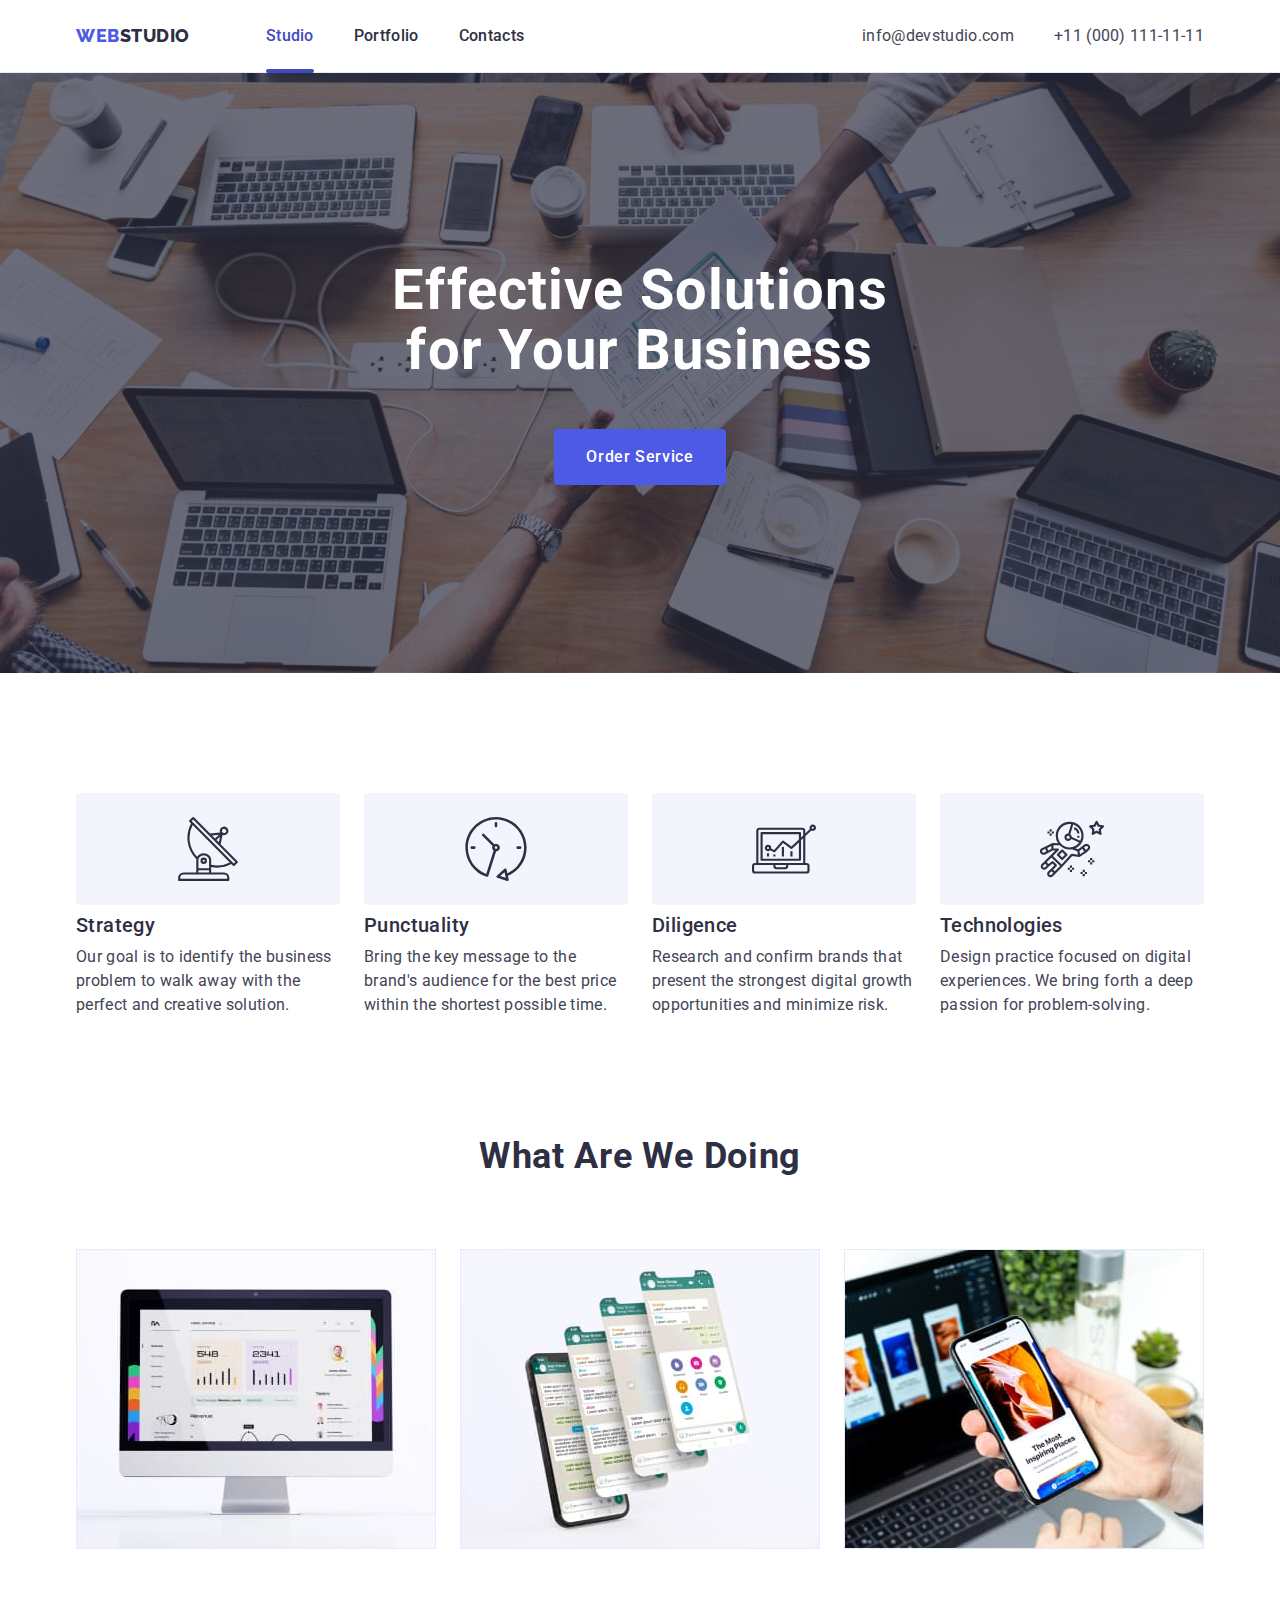
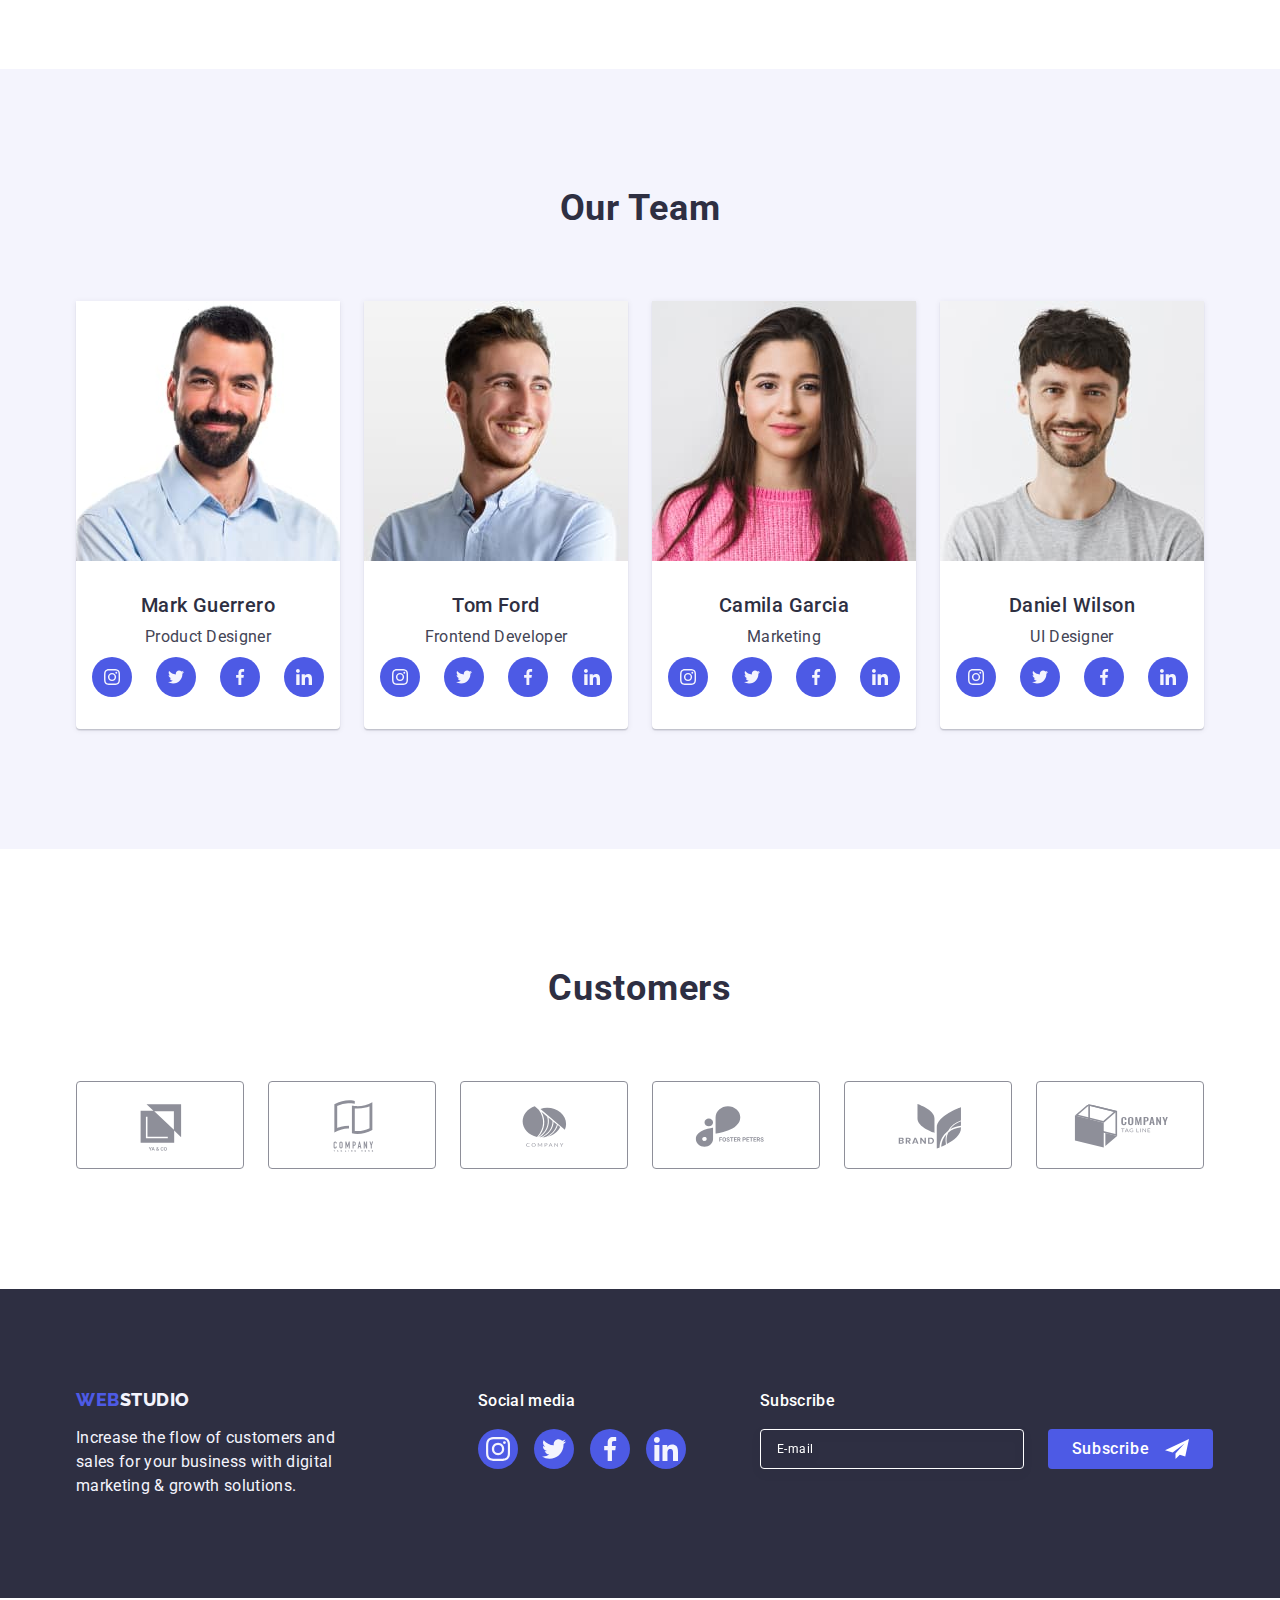
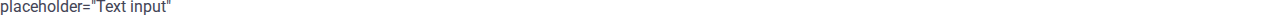
==== index.html @ 08d93569 "fix" ====
<!DOCTYPE html>
<html lang="en">
  <head>
    <meta charset="UTF-8" />
    <meta name="viewport" content="width=device-width, initial-scale=1.0" />
    <link rel="preconnect" href="https://fonts.googleapis.com" />
    <link rel="preconnect" href="https://fonts.gstatic.com" crossorigin />
    <link
      href="https://fonts.googleapis.com/css2?family=Raleway:wght@800&family=Roboto:wght@400;500;700;900&display=swap"
      rel="stylesheet"
    />
    <link rel="stylesheet" href="./css/modern-normalize.min.css" />
    <link rel="stylesheet" href="./css/styles.css" />
    <title>WebStudio</title>
  </head>

  <body>
    <header class="header">
      <div class="container header-container">
        <nav class="nav-container">
          <a href="./index.html" class="logo link">
            Web<span class="logo-text">Studio</span>
          </a>

          <ul class="nav-list list">
            <li class="nav-item">
              <a href="./index.html" class="nav-item-active link"> Studio </a>
            </li>

            <li class="nav-item">
              <a href="./portfolio.html" class="link"> Portfolio </a>
            </li>

            <li class="nav-item">
              <a href="" class="link"> Contacts </a>
            </li>
          </ul>
        </nav>

        <address class="address-container">
          <ul class="address-list list">
            <li class="address-item">
              <a href="mailto:info@devstudio.com" class="address-item-link">
                info@devstudio.com
              </a>
            </li>

            <li class="address-item">
              <a href="tel:+110001111111" class="address-item-link">
                +11 (000) 111-11-11
              </a>
            </li>
          </ul>
        </address>
      </div>
    </header>

    <main>
      <!-- Hero section -->
      <section class="section-title">
        <div class="container">
          <h1 class="title">Effective Solutions for Your Business</h1>

          <button type="button" class="order-button" data-modal-open>
            Order Service
          </button>
        </div>
      </section>

      <section class="section-features">
        <div class="container">
          <h2 class="visually-hidden features-title title-section">Feature</h2>

          <ul class="features-list list">
            <li class="features-item feature">
              <div class="icon-wrapper">
                <svg class="feature-icon" width="64" height="64">
                  <use href="./images/icons.svg#icon-antenna"></use>
                </svg>
              </div>

              <h3 class="feature-title">Strategy</h3>
              <p class="feature-text">
                Our goal is to identify the business problem to walk away with
                the perfect and creative solution.
              </p>
            </li>
            <li class="features-item feature">
              <div class="icon-wrapper">
                <svg class="feature-icon" width="64" height="64">
                  <use href="./images/icons.svg#icon-clock"></use>
                </svg>
              </div>

              <h3 class="feature-title">Punctuality</h3>
              <p class="feature-text">
                Bring the key message to the brand's audience for the best price
                within the shortest possible time.
              </p>
            </li>
            <li class="features-item feature">
              <div class="icon-wrapper">
                <svg class="feature-icon" width="64" height="64">
                  <use href="./images/icons.svg#icon-diagram"></use>
                </svg>
              </div>

              <h3 class="feature-title">Diligence</h3>
              <p class="feature-text">
                Research and confirm brands that present the strongest digital
                growth opportunities and minimize risk.
              </p>
            </li>
            <li class="features-item feature">
              <div class="icon-wrapper">
                <svg class="feature-icon" width="64" height="64">
                  <use href="./images/icons.svg#icon-astronaut"></use>
                </svg>
              </div>

              <h3 class="feature-title">Technologies</h3>
              <p class="feature-text">
                Design practice focused on digital experiences. We bring forth a
                deep passion for problem-solving.
              </p>
            </li>
          </ul>
        </div>
      </section>

      <section class="section-services">
        <div class="container">
          <h2 class="services-title title-section">What are we doing</h2>

          <ul class="services-list list">
            <li class="services-img">
              <img
                class="image"
                src="./images/ourWorks/laptop.jpg"
                alt="Monitor with an account"
                width="360"
                height="300"
              />
            </li>
            <li class="services-img">
              <img
                class="image"
                src="./images/ourWorks/phone.jpg"
                alt="Mobile phone with multiple screens"
                width="360"
                height="300"
              />
            </li>
            <li class="services-img">
              <img
                class="image"
                src="./images/ourWorks/laptop-phone.jpg"
                alt="Mobile phone on the background of the laptop"
                width="360"
                height="300"
              />
            </li>
          </ul>
        </div>
      </section>

      <section class="section-team">
        <div class="container">
          <h2 class="team-title title-section">Our Team</h2>

          <ul class="team-list list">
            <li class="team-item member">
              <img
                class="image"
                src="./images/ourTeams/markguerrero.jpg"
                alt="Photo of a person"
                width="264"
                height="260"
              />
              <div class="member-info">
                <h3 class="member-name">Mark Guerrero</h3>
                <p class="member-position">Product Designer</p>

                <ul class="social-icons-list list">
                  <li class="social-icons-item">
                    <a
                      class="social-icon-link icon-wrapper icon-link link"
                      href="#"
                    >
                      <svg class="social-icon" width="16" height="16">
                        <use href="./images/icons.svg#icon-instagram"></use>
                      </svg>
                    </a>
                  </li>
                  <li class="social-icons-item">
                    <a
                      class="social-icon-link icon-wrapper icon-link link"
                      href="#"
                    >
                      <svg class="social-icon" width="16" height="16">
                        <use href="./images/icons.svg#icon-twitter"></use>
                      </svg>
                    </a>
                  </li>
                  <li class="social-icons-item">
                    <a
                      class="social-icon-link icon-wrapper icon-link link"
                      href="#"
                    >
                      <svg class="social-icon" width="16" height="16">
                        <use href="./images/icons.svg#icon-facebook"></use>
                      </svg>
                    </a>
                  </li>
                  <li class="social-icons-item">
                    <a
                      class="social-icon-link icon-wrapper icon-link link"
                      href="#"
                    >
                      <svg class="social-icon" width="16" height="16">
                        <use href="./images/icons.svg#icon-linkedin"></use>
                      </svg>
                    </a>
                  </li>
                </ul>
              </div>
            </li>

            <li class="team-item member">
              <img
                class="image"
                src="./images/ourTeams/tomford.jpg"
                alt="Photo of a person"
                width="264"
                height="260"
              />
              <div class="member-info">
                <h3 class="member-name">Tom Ford</h3>
                <p class="member-position">Frontend Developer</p>

                <ul class="social-icons-list list">
                  <li class="social-icons-item">
                    <a
                      class="social-icon-link icon-wrapper icon-link link"
                      href="#"
                    >
                      <svg class="social-icon" width="16" height="16">
                        <use href="./images/icons.svg#icon-instagram"></use>
                      </svg>
                    </a>
                  </li>
                  <li class="social-icons-item">
                    <a
                      class="social-icon-link icon-wrapper icon-link link"
                      href="#"
                    >
                      <svg class="social-icon" width="16" height="16">
                        <use href="./images/icons.svg#icon-twitter"></use>
                      </svg>
                    </a>
                  </li>
                  <li class="social-icons-item">
                    <a
                      class="social-icon-link icon-wrapper icon-link link"
                      href="#"
                    >
                      <svg class="social-icon" width="16" height="16">
                        <use href="./images/icons.svg#icon-facebook"></use>
                      </svg>
                    </a>
                  </li>
                  <li class="social-icons-item">
                    <a
                      class="social-icon-link icon-wrapper icon-link link"
                      href="#"
                    >
                      <svg class="social-icon" width="16" height="16">
                        <use href="./images/icons.svg#icon-linkedin"></use>
                      </svg>
                    </a>
                  </li>
                </ul>
              </div>
            </li>

            <li class="team-item member">
              <img
                class="image"
                src="./images/ourTeams/camilagarcia.jpg"
                alt="Photo of a person"
                width="264"
                height="260"
              />
              <div class="member-info">
                <h3 class="member-name">Camila Garcia</h3>
                <p class="member-position">Marketing</p>

                <ul class="social-icons-list list">
                  <li class="social-icons-item">
                    <a
                      class="social-icon-link icon-wrapper icon-link link"
                      href="#"
                    >
                      <svg class="social-icon" width="16" height="16">
                        <use href="./images/icons.svg#icon-instagram"></use>
                      </svg>
                    </a>
                  </li>
                  <li class="social-icons-item">
                    <a
                      class="social-icon-link icon-wrapper icon-link link"
                      href="#"
                    >
                      <svg class="social-icon" width="16" height="16">
                        <use href="./images/icons.svg#icon-twitter"></use>
                      </svg>
                    </a>
                  </li>
                  <li class="social-icons-item">
                    <a
                      class="social-icon-link icon-wrapper icon-link link"
                      href="#"
                    >
                      <svg class="social-icon" width="16" height="16">
                        <use href="./images/icons.svg#icon-facebook"></use>
                      </svg>
                    </a>
                  </li>
                  <li class="social-icons-item">
                    <a
                      class="social-icon-link icon-wrapper icon-link link"
                      href="#"
                    >
                      <svg class="social-icon" width="16" height="16">
                        <use href="./images/icons.svg#icon-linkedin"></use>
                      </svg>
                    </a>
                  </li>
                </ul>
              </div>
            </li>

            <li class="team-item member">
              <img
                class="image"
                src="./images/ourTeams/danielwilson.jpg"
                alt="Photo of a person"
                width="264"
                height="260"
              />
              <div class="member-info">
                <h3 class="member-name">Daniel Wilson</h3>
                <p class="member-position">UI Designer</p>

                <ul class="social-icons-list list">
                  <li class="social-icons-item">
                    <a
                      class="social-icon-link icon-wrapper icon-link link"
                      href="#"
                    >
                      <svg class="social-icon" width="16" height="16">
                        <use href="./images/icons.svg#icon-instagram"></use>
                      </svg>
                    </a>
                  </li>
                  <li class="social-icons-item">
                    <a
                      class="social-icon-link icon-wrapper icon-link link"
                      href="#"
                    >
                      <svg class="social-icon" width="16" height="16">
                        <use href="./images/icons.svg#icon-twitter"></use>
                      </svg>
                    </a>
                  </li>
                  <li class="social-icons-item">
                    <a
                      class="social-icon-link icon-wrapper icon-link link"
                      href="#"
                    >
                      <svg class="social-icon" width="16" height="16">
                        <use href="./images/icons.svg#icon-facebook"></use>
                      </svg>
                    </a>
                  </li>
                  <li class="social-icons-item">
                    <a
                      class="social-icon-link icon-wrapper icon-link link"
                      href="#"
                    >
                      <svg class="social-icon" width="16" height="16">
                        <use href="./images/icons.svg#icon-linkedin"></use>
                      </svg>
                    </a>
                  </li>
                </ul>
              </div>
            </li>
          </ul>
        </div>
      </section>

      <section class="section-customers">
        <div class="container">
          <h2 class="customers-title title-section">Customers</h2>

          <ul class="customers-icons-list list">
            <li class="customers-icons-item customer">
              <a class="customer-icon-link icon-wrapper" href="">
                <svg class="customer-icon" width="104" height="56">
                  <use href="./images/icons.svg#icon-client-1"></use>
                </svg>
              </a>
            </li>
            <li class="customers-icons-item customer">
              <a class="customer-icon-link icon-wrapper" href="">
                <svg class="customer-icon" width="104" height="56">
                  <use href="./images/icons.svg#icon-client-2"></use>
                </svg>
              </a>
            </li>
            <li class="customers-icons-item customer">
              <a class="customer-icon-link icon-wrapper" href="">
                <svg class="customer-icon" width="104" height="56">
                  <use href="./images/icons.svg#icon-client-3"></use>
                </svg>
              </a>
            </li>
            <li class="customers-icons-item customer">
              <a class="customer-icon-link icon-wrapper" href="">
                <svg class="customer-icon" width="104" height="56">
                  <use href="./images/icons.svg#icon-client-4"></use>
                </svg>
              </a>
            </li>
            <li class="customers-icons-item customer">
              <a class="customer-icon-link icon-wrapper" href="">
                <svg class="customer-icon" width="104" height="56">
                  <use href="./images/icons.svg#icon-client-5"></use>
                </svg>
              </a>
            </li>
            <li class="customers-icons-item customer">
              <a class="customer-icon-link icon-wrapper" href="">
                <svg class="customer-icon" width="104" height="56">
                  <use href="./images/icons.svg#icon-client-6"></use>
                </svg>
              </a>
            </li>
          </ul>
        </div>
      </section>
    </main>

    <footer class="footer">
      <div class="footer-wrapper container">
        <div class="footer-info">
          <a href="./index.html" class="logo link">
            Web<span class="logo-text">Studio</span>
          </a>

          <p class="footer-text">
            Increase the flow of customers and sales for your business with
            digital marketing & growth solutions.
          </p>
        </div>

        <div class="footer-social-links">
          <p class="footer-social-links-title">Social media</p>

          <ul class="footer-social-links-list list">
            <li class="footer-icons-item">
              <a href="" class="footer-icon-link icon-wrapper icon-link link">
                <svg class="social-icon" width="24" height="24">
                  <use href="./images/icons.svg#icon-instagram"></use>
                </svg>
              </a>
            </li>

            <li class="footer-icons-item">
              <a href="" class="footer-icon-link icon-wrapper icon-link link">
                <svg class="social-icon" width="24" height="24">
                  <use href="./images/icons.svg#icon-twitter"></use>
                </svg>
              </a>
            </li>

            <li class="footer-icons-item">
              <a href="" class="footer-icon-link icon-wrapper icon-link link">
                <svg class="social-icon" width="24" height="24">
                  <use href="./images/icons.svg#icon-facebook"></use>
                </svg>
              </a>
            </li>

            <li class="footer-icons-item">
              <a href="" class="footer-icon-link icon-wrapper icon-link link">
                <svg class="social-icon" width="24" height="24">
                  <use href="./images/icons.svg#icon-linkedin"></use>
                </svg>
              </a>
            </li>
          </ul>
        </div>

        <div class="footer-form">
          <p class="footer-form-title">Subscribe</p>

          <form class="footer-form-container">
            <label for="footer-form-email" class="footer-form-label">
              <input
                id="footer-form-email"
                type="email"
                name="email"
                placeholder="E-mail"
                class="footer-form-input"
              />
            </label>

            <button type="submit" class="footer-form-btn">
              Subscribe
              <svg class="footer-form-icon" width="24" height="24">
                <use href="./images/icons.svg#icon-subscribe"></use>
              </svg>
            </button>
          </form>
        </div>
      </div>
    </footer>

    <!-- Modal window -->

    <div class="backdrop is-hidden" data-modal>
      <div class="modal">
        <button
          class="modal-btn"
          type="button"
          aria-label="Close modal window button"
          data-modal-close
        >
          <svg class="modal-icon" width="8" height="8">
            <use href="./images/icons.svg#icon-close"></use>
          </svg>
        </button>

        <p class="form-text">Leave your contacts and we will call you back</p>

        <form class="modal-form">
          <div class="modal-form-wrap">
            <label for="user-name" class="modal-form-label">
              Name
              <div class="modal-form-container">
                <input
                  id="user-name"
                  type="text"
                  name="user-name"
                  class="modal-form-input"
                />
                <svg class="modal-form-icon" width="18" height="24">
                  <use href="./images/icons.svg#icon-name"></use>
                </svg>
              </div>
            </label>
          </div>

          <div class="modal-form-wrap">
            <label for="user-phone" class="modal-form-label">
              Phone
              <div class="modal-form-container">
                <input
                  id="user-phone"
                  type="text"
                  name="user-phone"
                  class="modal-form-input"
                />
                <svg class="modal-form-icon" width="18" height="24">
                  <use href="./images/icons.svg#icon-phone"></use>
                </svg>
              </div>
            </label>
          </div>

          <div class="modal-form-wrap">
            <label for="user-email" class="modal-form-label">
              Email
              <div class="modal-form-container">
                <input
                  id="user-email"
                  type="text"
                  name="user-email"
                  class="modal-form-input"
                />
                <svg class="modal-form-icon" width="18" height="24">
                  <use href="./images/icons.svg#icon-email"></use>
                </svg>
              </div>
            </label>
          </div>

          <div class="modal-form-wrap">
            <label for="user-comment" class="modal-form-label">
              Comment
              <div class="modal-form-container">
                <textarea
                  id="user-comment"
                  name="user-comment"
                  placeholder="Text input"
                  class="modal-form-textarea"
                ></textarea>
              </div>
            </label>
          </div>

          <label for="checkbox">
            I accept the terms and conditions of the
            <span> Privacy Policy </span>
            <input type="checkbox" id="checkbox" name="checkbox" />
          </label>

          <button type="submit" class="modal-send">Submit</button>
        </form>
      </div>
    </div>
    <script src="./js/modal.js"></script>
  </body>
</html>

placeholder="Text input"
---- css/styles.css ----
:root {
    --iris: #4D5AE5;
    --ocean: #404BBF;
    --navyblue: #2E2F42;
    --green: #31D0AA;
    --slate: #434455;
    --light-slate: #8E8F99;
    --cornflower: #E7E9FC;
    --cloud: #F4F4FD;
    --navyblue-modal: rgba(46, 47, 66, 0.4);
    --grey: #2E2F42;
    --white: #FFFFFF;
    --dairy: #FCFCFC;
}

body {
    font-family: Roboto, sans-serif;
    color: var(--slate, #434455);
    background: var(--white, #FFF);
}

.link {
    text-decoration: none;
    color: var(--navyblue, #2E2F42);
}

.list {
    list-style: none;
    margin: 0;
    padding: 0;
}

.image {
    display: block;
    min-width: 100%;
    height: auto;
}

p, h1, h2, h3, h4, h5, h6 {
    margin: 0;
    padding: 0;
}

.visually-hidden {
    position: absolute;
    width: 1px;
    height: 1px;
    margin: -1px;
    border: 0;
    padding: 0;

    white-space: nowrap;
    clip-path: inset(100%);
    clip: rect(0 0 0 0);
    overflow: hidden;
}

header,
.section-features,
.section-services,
.section-team .team-item {
    background: var(--white, #FFF);
}

.header {
    border-bottom: 1px solid var(--cornflower, #E7E9FC);
    box-shadow: 0px 1px 6px 0px rgba(46, 47, 66, 0.08), 0px 1px 1px 0px rgba(46, 47, 66, 0.16), 0px 2px 1px 0px rgba(46, 47, 66, 0.08);
}

.container {
    width: 1158px;
    margin-left: auto;
    margin-right: auto;
    padding-left: 15px;
    padding-right: 15px;
}

.header-container {
    display: flex;
    align-items: center;
    justify-content: space-between;
}

.nav-container {
    display: flex;
    align-items: center;
}

.address-container {
    font-style: normal;
}

.nav-list,
.address-list {
    display: flex;
    gap: 40px;
}

.address-item {
    padding: 24px 0;
}

.address-list {
    display: flex;
    gap: 40px;
}

.section-title,
footer {
    background: var(--navyblue, #2E2F42);
}

.logo {
    font-family: Raleway, sans-serif;
    font-size: 1.125rem;
    font-weight: 800;
    line-height: 1.17;
    letter-spacing: 0.03375rem;
    text-transform: uppercase;
    color: var(--iris, #4D5AE5);
    margin-right: 76px;
}

header .logo-text {
    color: var(--navyblue, #2E2F42);
}

footer .logo-text {
    color: var(--cloud, #F4F4FD);
}

.nav-item a,
.address-item a {
    display: block;

    font-size: 16px;
    line-height: 1.5rem;
    letter-spacing: 0.02rem;
}

.nav-item a {
    font-weight: 500;
    color: var(--navyblue);
    padding-top: 24px;
    padding-bottom: 24px;
}

.address-item-link {
    transition: color 250ms cubic-bezier(0.4, 0, 0.2, 1);
}

.address-item a {
    font-weight: 400;
    color: var(--slate);
    text-decoration: none;
}

.nav-item a:hover, 
.nav-item a:focus,
.address-item a:hover,
.address-item a:focus {
    color: var(--ocean, #404BBF);
}

.nav-item .nav-item-active {
    position: relative;
    color: var(--ocean, #404BBF);
    transition: color 250ms cubic-bezier(0.4, 0, 0.2, 1);
}

.nav-item .nav-item-active::after,
.nav-item .nav-item-active::after {
    content: '';
    width: 100%;
    height: 4px;

    position: absolute;
    left: 0;
    bottom: -1px;

    background: var(--ocean);
    border-radius: 2px;
}

/* Hero section */
.title {
    max-width: 496px;
}

.section-title {
    max-width: 1440px;
    margin: 0 auto;
    padding: 188px 0;
    background-image: linear-gradient(rgba(46, 47, 66, 0.70), rgba(46, 47, 66, 0.70)), url(../images/title/bg-img.jpg);
    background-position: center;
    background-repeat: no-repeat;
    background-size: cover;
}

.section-title .title {
    font-size: 56px;
    font-weight: 700;
    line-height: 1.07;
    letter-spacing: 0.07rem;
    text-align: center;
    color: var(--white, #FFF);
    margin: 0 auto 48px auto;
}

.section-title .order-button {
    display: block;
    min-width: 169px;

    border-radius: 4px;
    border: none;
    padding: 16px 32px;
    margin: 0 auto;

    font-family: inherit;
    font-size: 16px;
    font-weight: 500;
    line-height: 1.5rem;
    letter-spacing: 0.04rem;
    cursor: pointer;
    color: var(--white, #FFF);

    background: var(--iris, #4D5AE5);

    transition: background-color 250ms cubic-bezier(0.4, 0, 0.2, 1);
}

.section-title .order-button:hover,
.section-title .order-button:focus {
    background: var(--ocean, #404BBF);
}

.title-section {
    font-size: 36px;
    font-weight: 700;
    line-height: 1.11;
    letter-spacing: 0.02em;
    text-align: center;
    text-transform: capitalize;
    color: var(--navyblue, #2E2F42);
}

.section-features {
    padding: 120px 0;
}

.features-list {
    display: flex;
    gap: 24px;

}

.features-item {
    flex-basis: calc((100% - 72px) / 4);
}

.feature-title {
    margin-bottom: 8px;
}

.icon-wrapper {
    display: flex;
    align-items: center;
    justify-content: center;
    border-radius: 4px;
}

.feature .icon-wrapper {
    padding: 24px;
    margin-bottom: 8px;
    background-color: var(--cloud);
}

.feature-icon {
    fill: var(--navyblue);
}

.feature-title,
.member-name {
    font-size: 20px;
    font-weight: 500;
    line-height: 1.5rem;
    letter-spacing: 0.025rem;
    color: var(--navyblue, #2E2F42);
}

.feature-text,
.member-position {
    font-size: 16px;
    line-height: 1.5rem;
    letter-spacing: 0.02rem;
    color: var(--slate, #434455);
}

.section-services {
    padding-bottom: 120px;
}

.services-title {
    margin-bottom: 72px;
}

.services-list {
    display: flex;
    gap: 24px;
}

.section-team {
    background: var(--cloud, #F4F4FD);
    padding: 120px 0;
}


.team-title {
    margin-bottom: 72px;
}

.team-list {
    display: flex;
    gap: 24px;

}

.team-item {
    border-radius: 0px 0px 4px 4px;
    box-shadow: 0px 2px 1px 0px rgba(46, 47, 66, 0.08),
        0px 1px 1px 0px rgba(46, 47, 66, 0.16),
        0px 1px 6px 0px rgba(46, 47, 66, 0.08);
}

.member-info {
    padding: 32px 16px;
}

.member-name {
    text-align: center;
    margin-bottom: 8px;
}

.member-position {
    text-align: center;
    margin-bottom: 8px;
}

.social-icons-list {
    display: flex;
    gap: 24px;
    justify-content: center;
}

.social-icon-link {
    display: flex;
    align-items: center;
    justify-content: center;
    width: 100%;
    height: 100%;
    border-radius: 50%;
    padding: 12px;
    fill: var(--cloud);
    background-color: var(--iris);

    transition: background-color 250ms cubic-bezier(0.4, 0, 0.2, 1);
}

.social-icon {
    fill: var(--cloud);
}

.section-customers {
    padding-top: 120px;
    padding-bottom: 120px;
}

.customers-title {
    margin-bottom: 72px;
}

.customers-icons-list {
    display: flex;
    gap: 24px;
    justify-content: center;
}

.customers-icons-item {
    width: calc((100% - 120px) / 6);
    height: 88px;
    transition: border-color 250ms cubic-bezier(0.4, 0, 0.2, 1),
        color 250ms cubic-bezier(0.4, 0, 0.2, 1);
}

.customer-icon-link {
    width: 100%;
    height: 100%;

    border: 1px solid var(--light-slate);
    border-radius: 4px;

    padding: 16px 32px;

    fill: var(--light-slate);
    color: var(--light-slate);

    transition: border-color 250ms cubic-bezier(0.4, 0, 0.2, 1), color 250ms cubic-bezier(0.4, 0, 0.2, 1);
}

.customer-icon-link:hover,
.customer-icon-link:focus {
    border-color: var(--ocean);
    color: var(--ocean);
}

.customer-icon {
    fill: currentColor;
}

.footer {
    padding: 100px 0;
}

.footer-wrapper {
    display: flex;
    /* gap: 120px; */
    align-items: baseline;
}

.footer-wrapper>div {
    flex: 0 0 25%;
}

.footer-info {
    margin-right: 120px;
}

.footer .logo {
    display: inline-block;
    margin-bottom: 16px;
}

.footer-text {
    font-size: 16px;
    line-height: 1.5rem;
    letter-spacing: 0.02rem;
    color: var(--cloud, #F4F4FD);
}

.footer-social-links-title {
    font-size: 1rem;
    font-family: Roboto;
    font-weight: 500;
    line-height: 1.5rem;
    letter-spacing: 0.02rem;

    margin-bottom: 16px;
    color: var(--white);
}

.footer-social-links-list {
    display: flex;
    gap: 1rem;
}

.footer-icon-link {
    width: 100%;
    height: 100%;
    border-radius: 50%;
    padding: 8px;
    transition: background-color 250ms cubic-bezier(0.4, 0, 0.2, 1);
}

.icon-link {
    fill: var(--cloud);
    background-color: var(--iris);
}

.social-icons-item .icon-link:hover,
.social-icons-item .icon-link:focus {
    background-color: var(--ocean);
}

.icon-link:hover,
.icon-link:focus {
    background-color: var(--green);
}

/* Footer form */

.footer-form-title {
    font-size: 16px;
    font-weight: 500;
    line-height: 1.5;
    letter-spacing: 0.02em;
    color: var(--white);
    margin-bottom: 16px;
}

.footer-form-container {
    display: flex;
    gap: 24px;
}

.footer-form-input {
    width: 264px; 
    height: 40px;
    border: 1px solid var(--white);
    background-color: transparent;
    font-size: 12px;
    line-height: 1.5;
    letter-spacing: 0.04em;
    padding-left: 16px;
    filter: drop-shadow(0px 4px 4px rgba(0, 0, 0, 0.15)); 
    border-radius: 4px; 
    color: var(--white);
}

::placeholder {
    color: var(--white);
}

.footer-form-btn {
    display: flex;
    justify-content: center;
    align-items: center;
    font-family: "Roboto", sans-serif;
    font-size: 16px;
    font-weight: 500;
    line-height: 1.5;
    letter-spacing: 0.04em;
    color: var(--white);
    cursor: pointer;
    background-color: var(--iris);
    border: none;
    border-radius: 4px;
    min-width: 165px;
    height: 40px;
}

.footer-form-icon {
    margin-left: 16px; 
    fill: var(--white);
}


/* Modal window */

.backdrop {
    position: fixed;
    top: 0;
    left: 0;

    width: 100%;
    height: 100%;

    background-color: var(--navyblue-modal);
    transition: opacity 250ms cubic-bezier(0.4, 0, 0.2, 1), visibility 250ms cubic-bezier(0.4, 0, 0.2, 1);
}

.backdrop.is-hidden {
    opacity: 0;
    pointer-events: none;
    visibility: hidden;
}

.modal {
    position: absolute;
    top: 50%;
    left: 50%;
    transform: translate(-50%, -50%);
    width: 408px;
    min-height: 584px;
    transition: transform 250ms cubic-bezier(0.4, 0, 0.2, 1);

    border-radius: 4px;
    box-shadow: 0px 2px 1px 0px rgba(0, 0, 0, 0.20),
        0px 1px 3px 0px rgba(0, 0, 0, 0.12),
        0px 1px 1px 0px rgba(0, 0, 0, 0.14);

    background-color: var(--dairy);
    padding: 72px 24px 24px 24px;
}

.modal-btn {
    display: flex;
    justify-content: center;
    align-items: center;

    position: absolute;
    top: 24px;
    right: 24px;

    width: 24px;
    height: 24px;
    padding: 0;

    border-radius: 50%;
    cursor: pointer;

    border: 1px solid rgba(0, 0, 0, 0.10);
    background-color: var(--cornflower);

    transition: background-color 250ms cubic-bezier(0.4, 0, 0.2, 1),
        border 250ms cubic-bezier(0.4, 0, 0.2, 1);
}

.modal-btn:hover,
.modal-btn:focus {
    background-color: var(--ocean);
    border: none;
}

.modal-btn:hover .modal-icon,
.modal-btn:focus .modal-icon {
    fill: var(--white);
}

.modal-icon {
    position: absolute;
    top: 50%;
    left: 50%;
    transform: translate(-50%, -50%);
    transition: fill 250ms cubic-bezier(0.4, 0, 0.2, 1);

    fill: var(--navyblue);
}

.form-text {
    font-weight: 500;
    line-height: 1.5;
    text-align: center;
    letter-spacing: 0.02em;
    color: var(--navyblue);
    margin-bottom: 16px; 
}

.modal-form-wrap {
    margin-bottom: 8px;
}

.modal-form-labal {
    display: block;
    font-size: 12px;
    line-height: 1.17;
    letter-spacing: 0.04em;
    color: var(--light-slate);
    margin-bottom: 4px; 
}


.modal-form-container {
position: relative;
}

.modal-form-input {
    width: 100%;
    height: 40px;
    border: 1px solid rgba(46, 47, 66, 0.4);
    border-radius: 4px;
    background-color: transparent; 
    padding-left: 38px;
    outline: transparent;
    transition: border-color 250ms cubic-bezier(0.4, 0, 0.2, 1);
}


.modal-form-input:focus {
    border-color: var(--iris);
}

.modal-form-icon {
    position: absolute;
    left: 16px;
    top: 50%;
    transform: translateY(-50%);
    transition: fill 250ms cubic-bezier(0.4, 0, 0.2, 1);
}

.modal-form-icon:focus {
    fill: var(--iris);
}

.modal-form-textarea {
    width: 100%;
    height: 120px;
    font-size: 12px;
    line-height: 1.17;
    letter-spacing: 0.04em;
    color: rgba(46, 47, 66, 0.4); 
    border: 1px solid rgba(46, 47, 66, 0.4);
    border-radius: 4px;
    background-color: transparent;
    padding: 8px 16px;
    outline: transparent;
    resize: none;
    transition: border-color 250ms cubic-bezier(0.4, 0, 0.2, 1);
}

.modal-form-textarea:focus {
    border-color: var(--iris);
    
}

/* Project Page */

.filter-button {
    font-family: Roboto, sans-serif;
    font-size: 16px;
    font-weight: 500;
    line-height: 1.5;
    letter-spacing: 0.04em;
    text-align: center;
    cursor: pointer;

    color: var(--iris, #4D5AE5);
    background-color: var(--cloud, #F4F4FD);

    padding: 12px 24px;
    border: 1px solid var(--cornflower);
    border-radius: 4px;

    transition: color 250ms cubic-bezier(0.4, 0, 0.2, 1),
        background-color 250ms cubic-bezier(0.4, 0, 0.2, 1),
        border-color 250ms cubic-bezier(0.4, 0, 0.2, 1),
        box-shadow 250ms cubic-bezier(0.4, 0, 0.2, 1);
}

.filter-button:hover,
.filter-button:focus {
    color: var(--white);
    background-color: var(--ocean);
    border: 1px solid transparent;
    box-shadow: 0px 2px 2px 0px rgba(0, 0, 0, 0.12),
        0px 2px 1px 0px rgba(0, 0, 0, 0.08),
        0px 3px 1px 0px rgba(0, 0, 0, 0.10);
}

.project-title {
    font-size: 20px;
    font-weight: 500;
    line-height: 1.2;
    letter-spacing: 0.02em;
    color: var(--navyblue, #2E2F42);
    margin-bottom: 8px;
}

.project-type {
    font-size: 1rem;
    line-height: 1.5rem;
    letter-spacing: 0.02rem;
    color: var(--slate, #434455);
}

.section-projects {
    padding-top: 96px;
    padding-bottom: 120px;
}

.projects-filters {
    display: flex;
    justify-content: center;
    gap: 24px;
    margin-bottom: 72px;
}

.projects-list {
    display: flex;
    flex-wrap: wrap;
    row-gap: 48px;
    column-gap: 24px;
}

.project-link {
    display: block;
    transition: box-shadow 250ms cubic-bezier(0.4, 0, 0.2, 1);
}

.project-link:hover,
.project-link:focus {
    box-shadow: 0px 1px 6px rgba(46, 47, 66, 0.08),
        0px 1px 1px rgba(46, 47, 66, 0.16),
        0px 2px 1px rgba(46, 47, 66, 0.08);
}

.project {
    width: calc((100% - 48px) / 3);
}

.project:hover,
.project:focus {
    box-shadow: 0px 2px 1px 0px rgba(46, 47, 66, 0.08),
        0px 1px 1px 0px rgba(46, 47, 66, 0.16),
        0px 1px 6px 0px rgba(46, 47, 66, 0.08);
}

.project-item-box {
    position: relative;
    overflow: hidden;
}

.project-info {
    padding: 32px 16px;
    border: 1px solid var(--cornflower);
    border-top: none;
}

/* Overlay */

.overlay {
    position: absolute;
    top: 0;
    left: 0;
    transform: translateY(100%);

    width: 100%;
    height: 100%;
    display: flex;
    align-items: center;
    justify-content: center;
    background-color: var(--iris);

    transition: transform 250ms;
}

.project-link:hover .overlay,
.project-link:focus .overlay,
.project-link:hover .overlay-text,
.project-link:focus .overlay-text {
    transform: translateY(0%);
}

.overlay-text {
    font-size: 16px;
    line-height: 1.5;
    letter-spacing: 0.02em;

    padding: 40px 32px;
    color: var(--cloud);

    transition: transform 250ms cubic-bezier(0.4, 0, 0.2, 1);
}
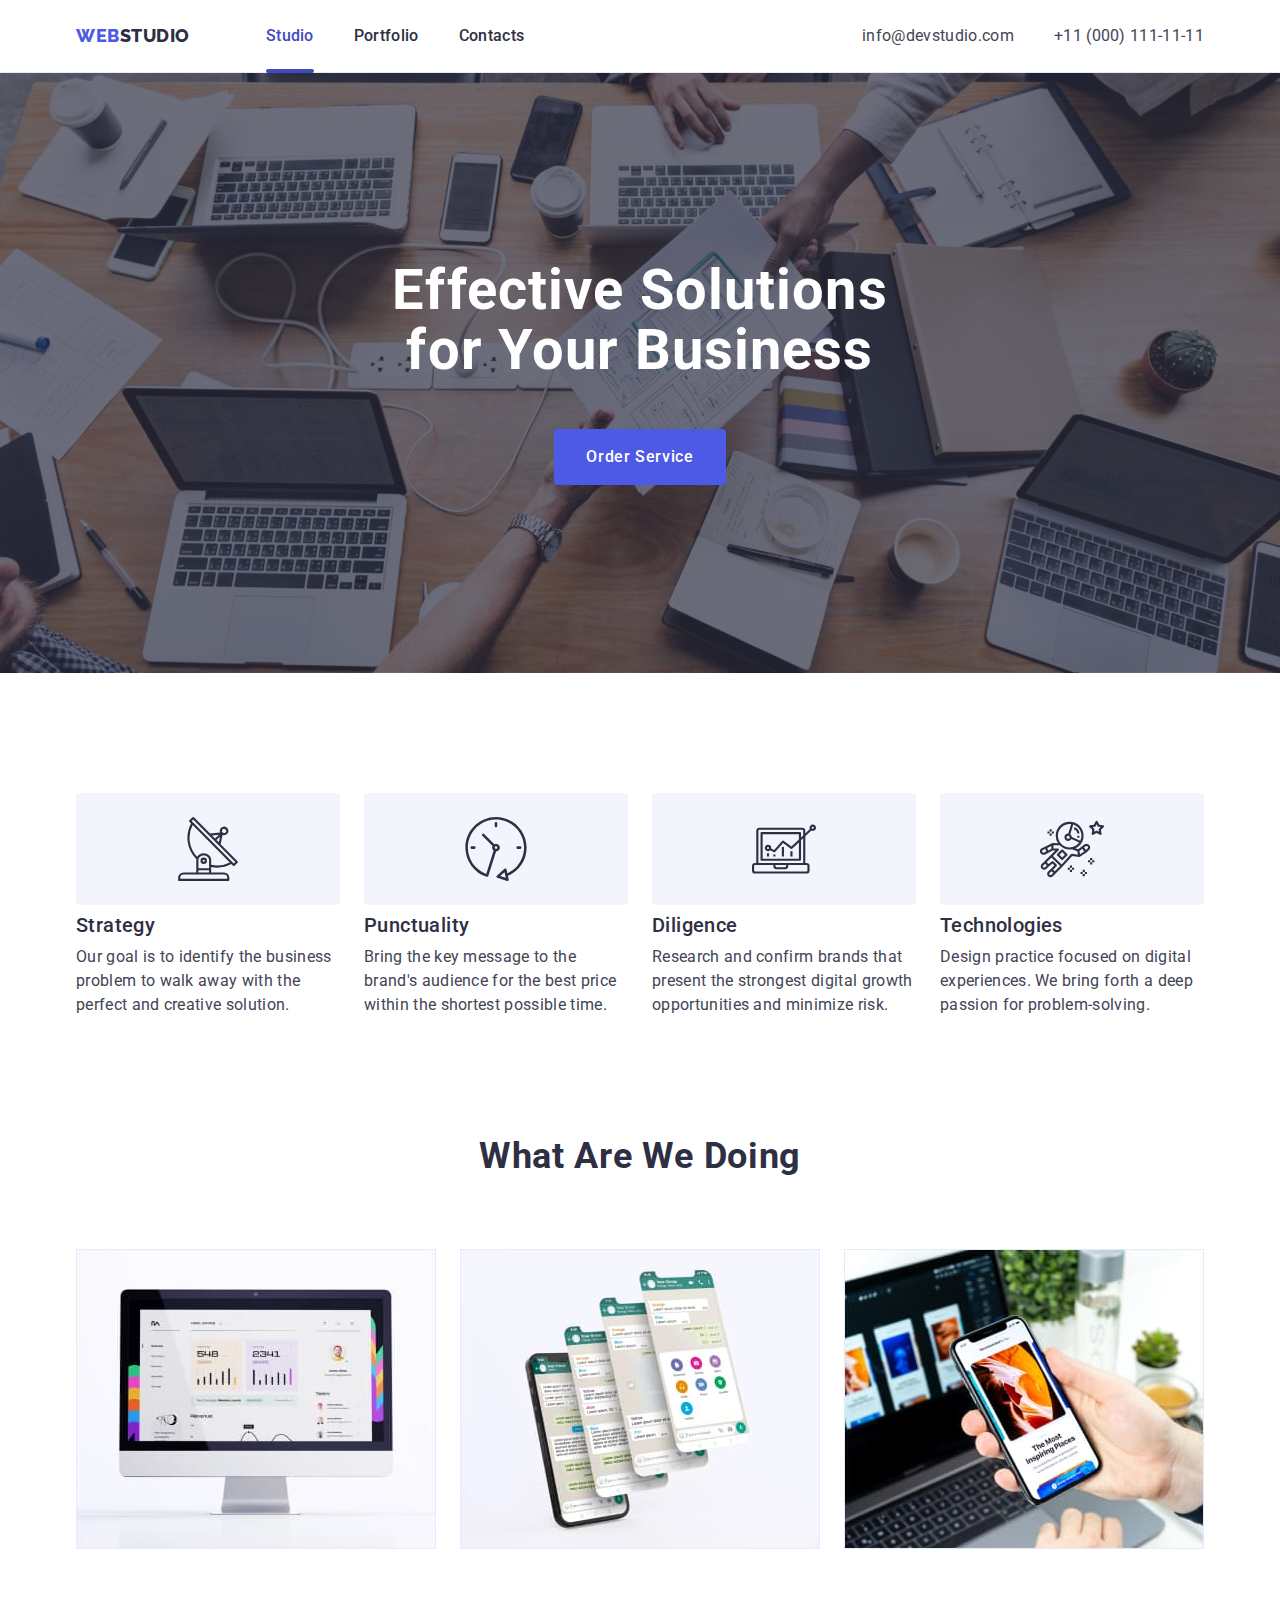
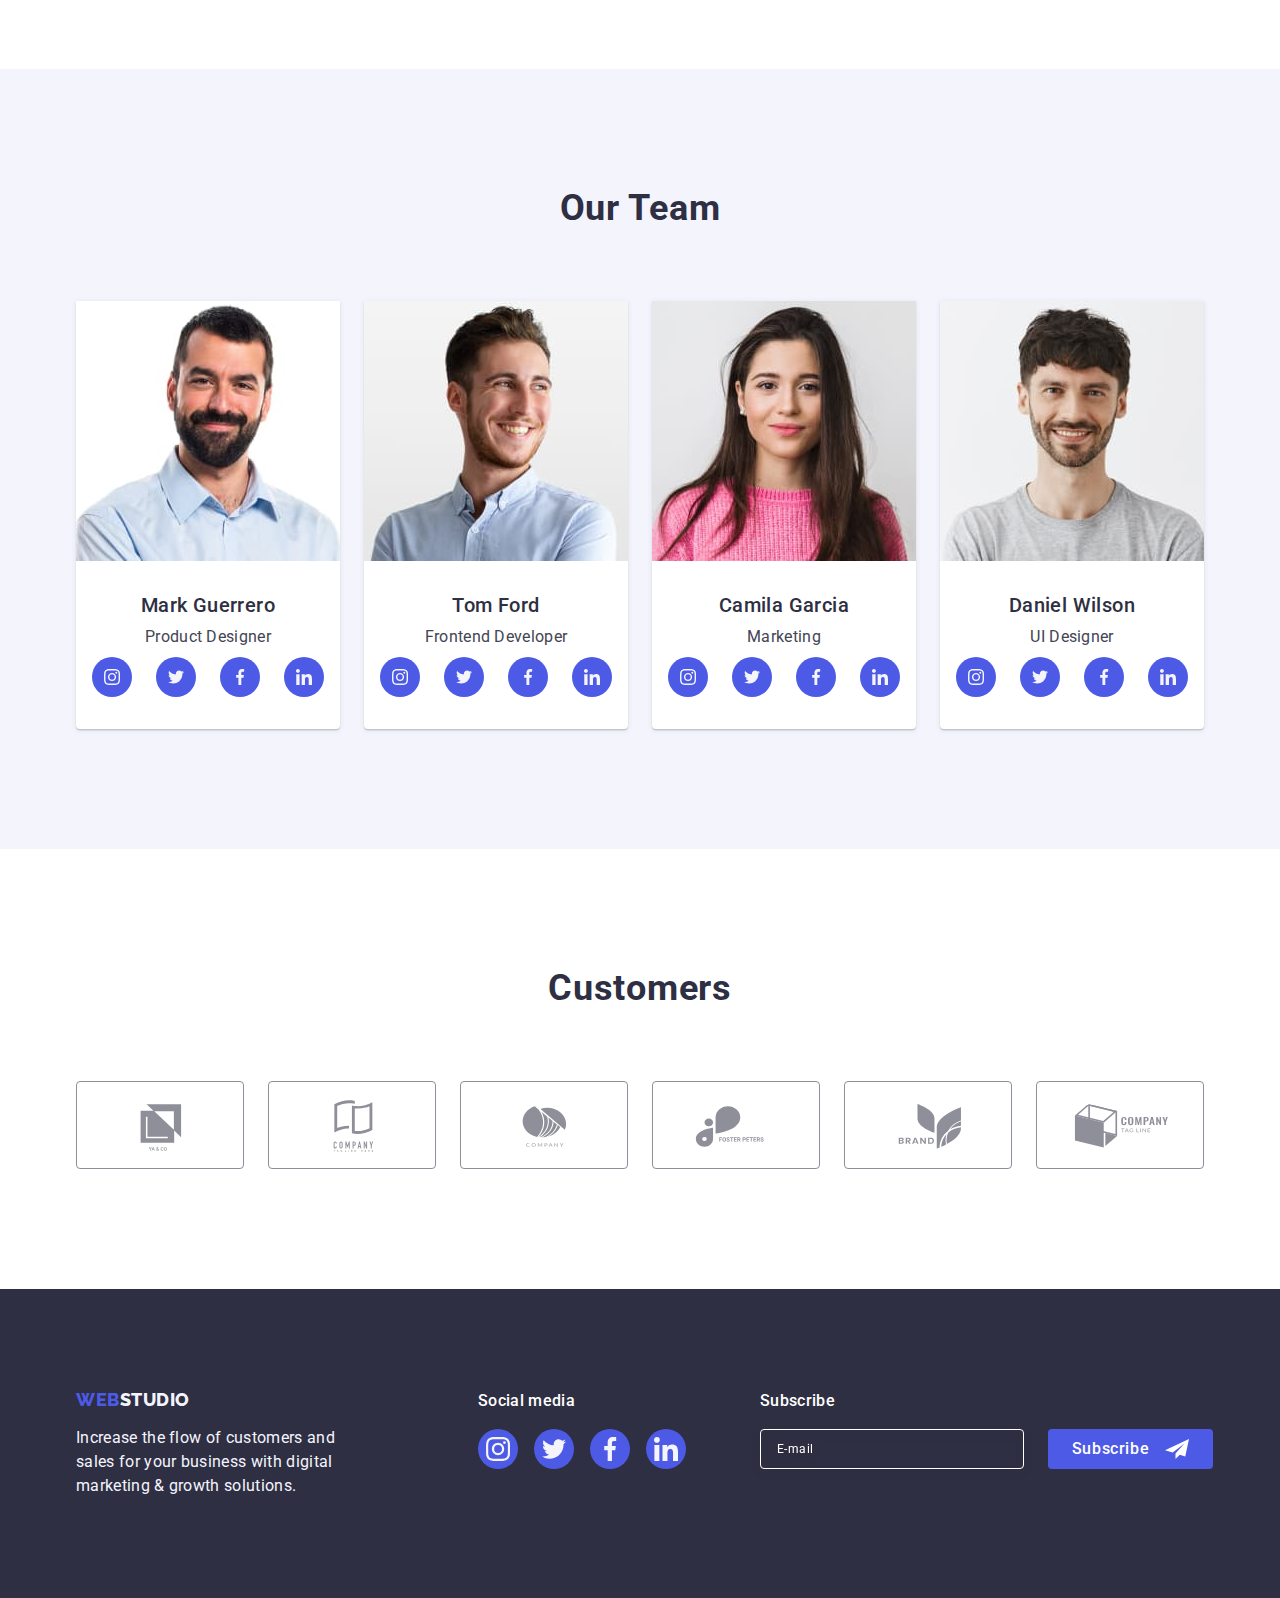
==== commit ca60677d: "fix" ====
--- a/index.html
+++ b/index.html
@@ -549,7 +549,6 @@
           <div class="modal-form-wrap">
             <label for="user-name" class="modal-form-label">
               Name
-              <div class="modal-form-container">
                 <input
                   id="user-name"
                   type="text"
@@ -559,14 +558,13 @@
                 <svg class="modal-form-icon" width="18" height="24">
                   <use href="./images/icons.svg#icon-name"></use>
                 </svg>
-              </div>
+              
             </label>
           </div>
 
           <div class="modal-form-wrap">
             <label for="user-phone" class="modal-form-label">
               Phone
-              <div class="modal-form-container">
                 <input
                   id="user-phone"
                   type="text"
@@ -576,14 +574,13 @@
                 <svg class="modal-form-icon" width="18" height="24">
                   <use href="./images/icons.svg#icon-phone"></use>
                 </svg>
-              </div>
+              
             </label>
           </div>
 
           <div class="modal-form-wrap">
             <label for="user-email" class="modal-form-label">
               Email
-              <div class="modal-form-container">
                 <input
                   id="user-email"
                   type="text"
@@ -593,21 +590,19 @@
                 <svg class="modal-form-icon" width="18" height="24">
                   <use href="./images/icons.svg#icon-email"></use>
                 </svg>
-              </div>
             </label>
           </div>
 
           <div class="modal-form-wrap">
             <label for="user-comment" class="modal-form-label">
               Comment
-              <div class="modal-form-container">
                 <textarea
                   id="user-comment"
                   name="user-comment"
                   placeholder="Text input"
                   class="modal-form-textarea"
                 ></textarea>
-              </div>
+              
             </label>
           </div>
 
@@ -624,5 +619,3 @@
     <script src="./js/modal.js"></script>
   </body>
 </html>
-
-placeholder="Text input"
